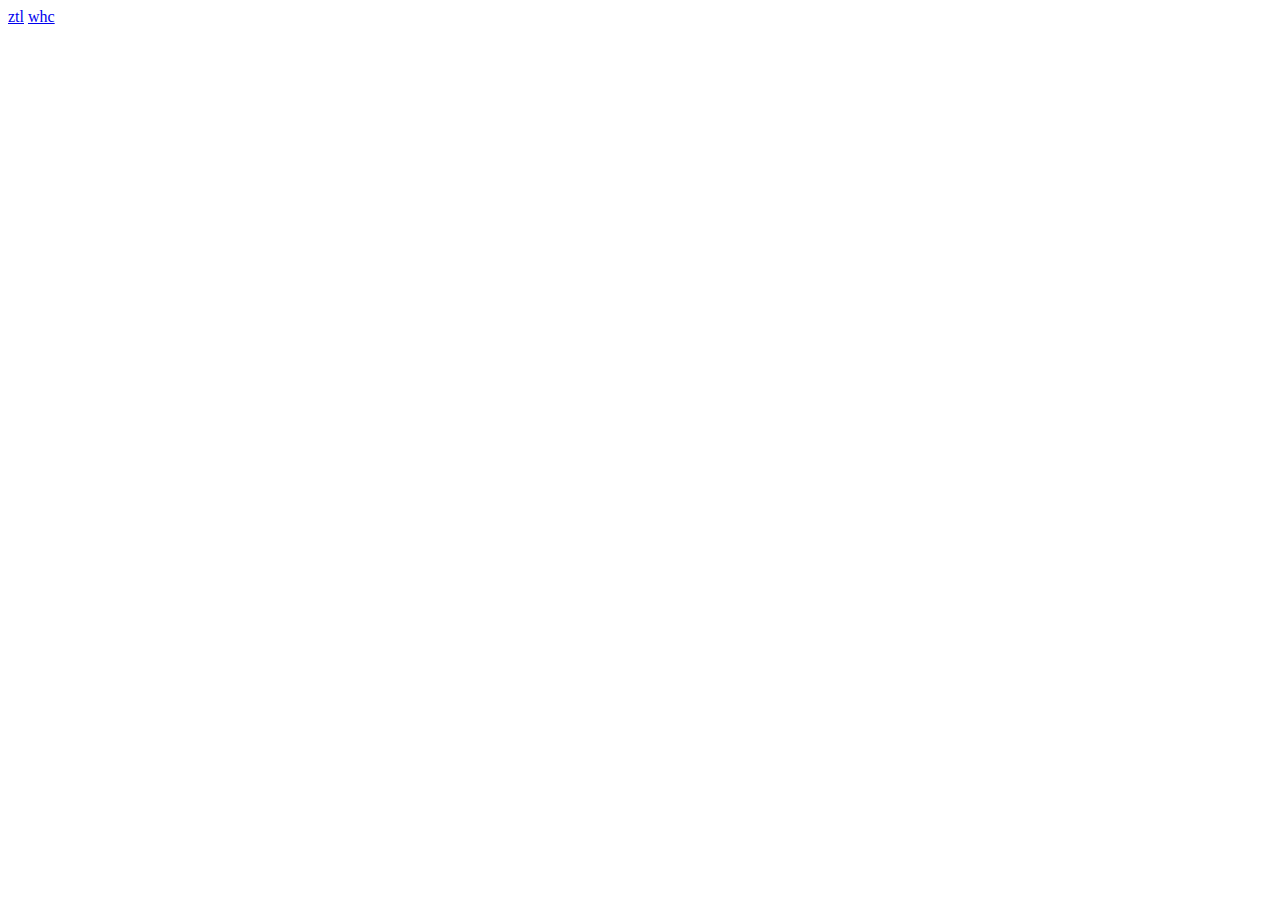
==== home/home.html @ 67432e6d "我的预想" ====
<!DOCTYPE html>
<html lang="en">
<head>
    <meta charset="UTF-8">
    <meta http-equiv="X-UA-Compatible" content="IE=edge">
    <meta name="viewport" content="width=device-width, initial-scale=1.0">
    <title>Home Pages</title>
</head>
<body>
    <a href="../ztl/ztl.html">ztl</a>
    <a href="../whc/whc.html">whc</a>
</body>
</html>
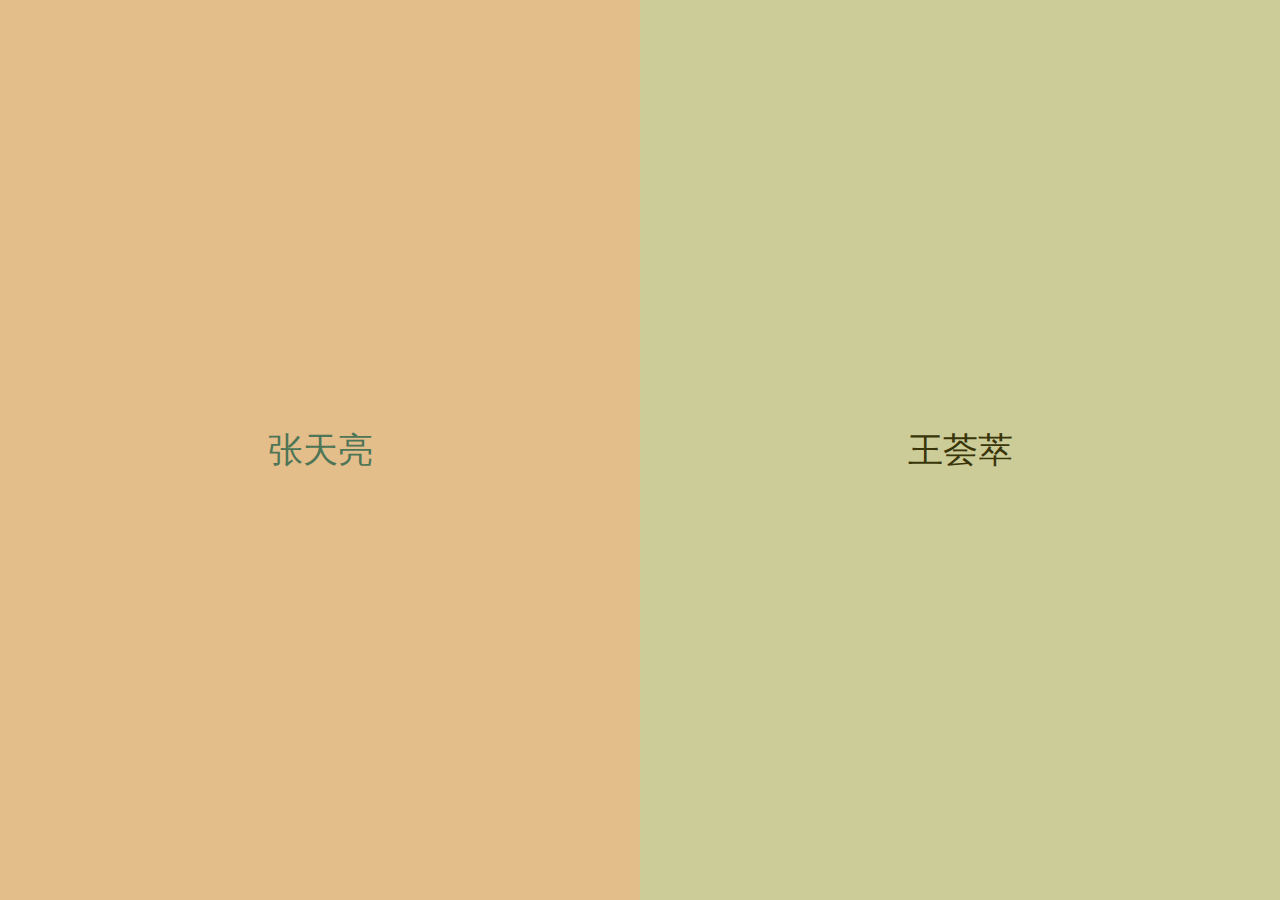
==== commit c91e1371: "homepage" ====
--- a/home/home.html
+++ b/home/home.html
@@ -5,9 +5,14 @@
     <meta http-equiv="X-UA-Compatible" content="IE=edge">
     <meta name="viewport" content="width=device-width, initial-scale=1.0">
     <title>Home Pages</title>
+    <link rel="stylesheet" href="../home/home.css">
 </head>
 <body>
-    <a href="../ztl/ztl.html">ztl</a>
-    <a href="../whc/whc.html">whc</a>
+    <div class="aleft">
+        <a href="../ztl/ztl.html">张天亮</a>
+    </div>
+    <div class="aright">
+        <a href="../whc/whc.html">王荟萃</a>
+    </div>
 </body>
 </html>--- a/home/home.css
+++ b/home/home.css
@@ -0,0 +1,38 @@
+* {
+    padding: 0;
+    margin: 0;
+}
+
+.aleft {
+    background-color: #e3bd8a;
+    width: 50%;
+    height: 100vh;
+    float: left;
+}
+
+.aleft a {
+    font-size: 35px;
+    color: rgb(77, 117, 86);
+    position: absolute;
+    text-decoration: none;
+    top: 50%;
+    left: 25%;
+    transform: translateX(-50%) translateY(-50%);
+}
+
+.aright {
+    background-color:#cccc99;
+    width: 50%;
+    height: 100vh;
+    float: right;
+}
+
+.aright a {
+    font-size: 35px;
+    color:rgb(58, 53, 9);
+    position: absolute;
+    text-decoration: none;
+    top: 50%;
+    right: 25%;
+    transform: translateX(50%) translateY(-50%);
+}